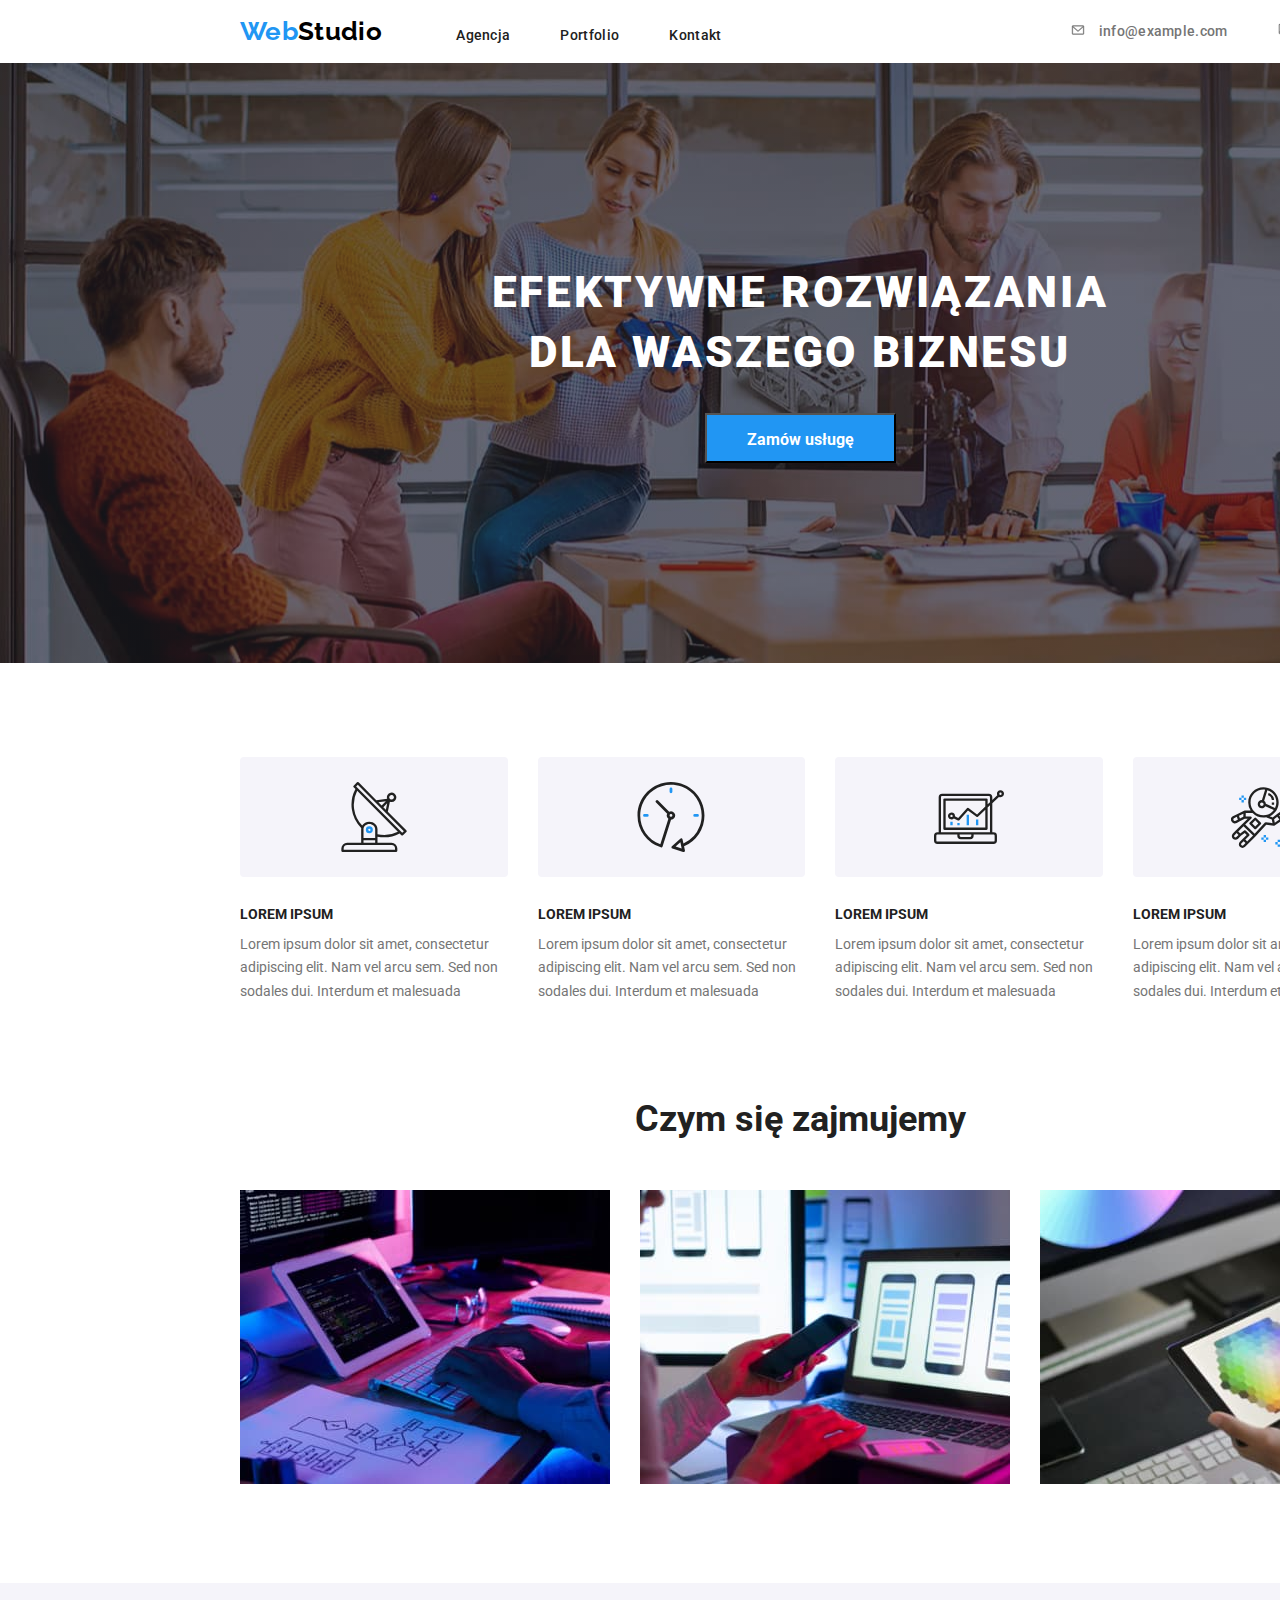
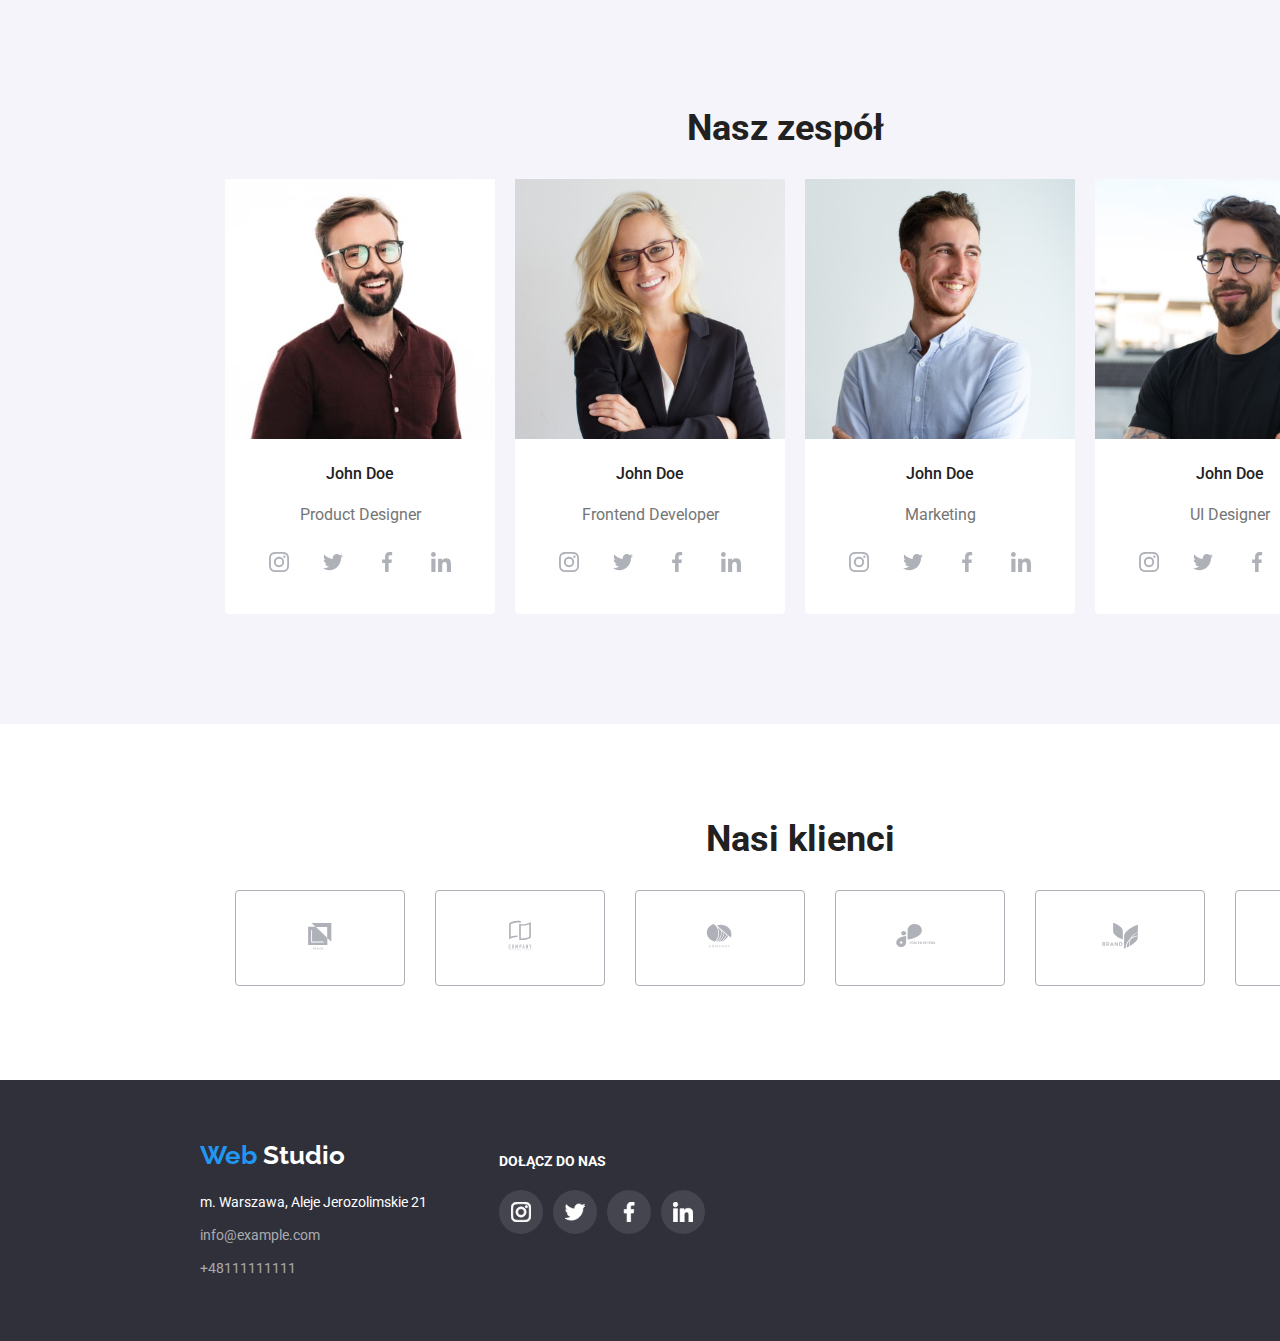
==== index.html @ 08307ac2 "feat: init" ====
<!DOCTYPE html>
<html lang="en">
  <head>
    <meta charset="UTF-8" />
    <meta http-equiv="X-UA-Compatible" content="IE=edge" />
    <meta name="viewport" content="width=device-width, initial-scale=1.0" />
    <title>Main Page</title>
    <link rel="stylesheet" href="./css/modern-normalize.css" />
    <link rel="preconnect" href="https://fonts.googleapis.com" />
    <link rel="preconnect" href="https://fonts.gstatic.com" crossorigin />
    <link
      href="https://fonts.googleapis.com/css2?family=Raleway:wght@700&family=Roboto:wght@400;500;700;900&display=swap"
      rel="stylesheet"
    />
    <link href="./css/styles.css" rel="stylesheet" />
  </head>
  <body>
    <header>
      <div class="container">
        <nav class="menu">
          <ul class="menu-nav">
            <li>
              <a class="logo" href=""><span class="web">Web</span>Studio</a>
              <a class="nav" href="./index.html">Agencja</a>
            </li>
            <li>
              <a class="nav" href="./portfolio.html">Portfolio</a>
            </li>
            <li>
              <a class="nav" href="">Kontakt</a>
            </li>
          </ul>

          <ul class="kont-mail">
            <li>
              <a class="kontakt-header" href="mailto:info@example.com">
                <svg class="envelope-icon" width="16px" height="12px">
                  <use href="images/icons.svg#icon-envelope"></use>
                </svg>
                info@example.com</a
              >
            </li>
            <li>
              <a class="kontakt-header" href="tel:+48111111111">
                <svg class="smartphone-icon" width="10px" height="16px">
                  <use href="images/icons.svg#icon-smartphone"></use>
                </svg>
                +48111111111</a
              >
            </li>
          </ul>
        </nav>
      </div>
    </header>
    <main>
      <section class="background-index">
        <div class="container">
          <h1 class="h1">EFEKTYWNE ROZWIĄZANIA DLA WASZEGO BIZNESU</h1>
          <button class="button-index" type="button">Zamów usługę</button>
        </div>
      </section>

      <div class="container">
        <section class="section">
          <ul class="text-lorem">
            <li>
              <div class="background-icons-index">
                <svg class="icon-antenna" width="70px" height="70px">
                  <use href="images/icons.svg#icon-antenna-1"></use>
                </svg>
              </div>
              <h4 class="name-index">LOREM IPSUM</h4>
              <p class="text-index">
                Lorem ipsum dolor sit amet, consectetur adipiscing elit. Nam vel
                arcu sem. Sed non sodales dui. Interdum et malesuada
              </p>
            </li>

            <li>
              <div class="background-icons-index">
                <svg class="icon-clock" width="70px" height="70px">
                  <use href="images/icons.svg#icon-clock-1"></use>
                </svg>
              </div>
              <h4 class="name-index">LOREM IPSUM</h4>
              <p class="text-index">
                Lorem ipsum dolor sit amet, consectetur adipiscing elit. Nam vel
                arcu sem. Sed non sodales dui. Interdum et malesuada
              </p>
            </li>

            <li>
              <div class="background-icons-index">
                <svg class="icon-diagram" width="70px" height="70px">
                  <use href="images/icons.svg#icon-diagram-1"></use>
                </svg>
              </div>
              <h4 class="name-index">LOREM IPSUM</h4>
              <p class="text-index">
                Lorem ipsum dolor sit amet, consectetur adipiscing elit. Nam vel
                arcu sem. Sed non sodales dui. Interdum et malesuada
              </p>
            </li>

            <li>
              <div class="background-icons-index">
                <svg class="astronaut" width="70px" height="70px">
                  <use href="images/icons.svg#icon-astronaut-1"></use>
                </svg>
              </div>
              <h4 class="name-index">LOREM IPSUM</h4>
              <p class="text-index">
                Lorem ipsum dolor sit amet, consectetur adipiscing elit. Nam vel
                arcu sem. Sed non sodales dui. Interdum et malesuada
              </p>
            </li>
          </ul>
        </section>
      </div>

      <div class="container">
        <h2 class="descripition-index">Czym się zajmujemy</h2>
        <ul class="images-profil">
          <li>
            <img
              width="370"
              height="294"
              src="images/img1.jpg"
              alt="picture of a computer"
            />
          </li>
          <li>
            <img width="370" height="294" src="images/box2.jpg" alt="telefon" />
          </li>
          <li>
            <img width="370" height="294" src="images/box3.jpg" alt="tablet" />
          </li>
        </ul>
      </div>

      <div class="team">
        <div class="container">
          <h2 class="descripition-index-team">Nasz zespół</h2>
          <ul class="images-team-4">
            <li class="backgrund-image-team">
              <img
                width="270"
                height="260"
                src="images/teamcard1.jpg"
                alt="Man with glasses"
              />

              <h4 class="team-image">John Doe</h4>
              <p class="position-index">Product Designer</p>
              <ul class="icons-team-index">
                <li class="team-icons-four">
                  <svg class="icon-color" width="20px" height="20px">
                    <use href="images/icons.svg#icon-instagram-2"></use>
                  </svg>
                </li>
                <li class="team-icons-four">
                  <svg class="icon-color" width="20px" height="20px">
                    <use href="images/icons.svg#icon-twitter-1"></use>
                  </svg>
                </li>
                <li class="team-icons-four">
                  <svg class="icon-color" width="20px" height="20px">
                    <use href="images/icons.svg#icon-facebook-1"></use>
                  </svg>
                </li>
                <li class="team-icons-four">
                  <svg class="icon-color" width="20px" height="20px">
                    <use href="images/icons.svg#icon-linkedin-1"></use>
                  </svg>
                </li>
              </ul>
            </li>
            <li class="backgrund-image-team">
              <img
                width="270"
                height="260"
                src="images/teamcard2.jpg"
                alt="Women with glasses"
              />

              <h4 class="team-image">John Doe</h4>
              <p class="position-index">Frontend Developer</p>
              <ul class="icons-team-index">
                <li class="team-icons-four">
                  <svg class="icon-color" width="20px" height="20px">
                    <use href="images/icons.svg#icon-instagram-2"></use>
                  </svg>
                </li>
                <li class="team-icons-four">
                  <svg class="icon-color" width="20px" height="20px">
                    <use href="images/icons.svg#icon-twitter-1"></use>
                  </svg>
                </li>
                <li class="team-icons-four">
                  <svg class="icon-color" width="20px" height="20px">
                    <use href="images/icons.svg#icon-facebook-1"></use>
                  </svg>
                </li>
                <li class="team-icons-four">
                  <svg class="icon-color" width="20px" height="20px">
                    <use href="images/icons.svg#icon-linkedin-1"></use>
                  </svg>
                </li>
              </ul>
            </li>
            <li class="backgrund-image-team">
              <img
                width="270"
                height="260"
                src="images/teamcard3.jpg"
                alt="smiling man"
              />

              <h4 class="team-image">John Doe</h4>
              <p class="position-index">Marketing</p>
              <ul class="icons-team-index">
                <li class="team-icons-four">
                  <svg class="icon-color" width="20px" height="20px">
                    <use href="images/icons.svg#icon-instagram-2"></use>
                  </svg>
                </li>
                <li class="team-icons-four">
                  <svg class="icon-color" width="20px" height="20px">
                    <use href="images/icons.svg#icon-twitter-1"></use>
                  </svg>
                </li>
                <li class="team-icons-four">
                  <svg class="icon-color" width="20px" height="20px">
                    <use href="images/icons.svg#icon-facebook-1"></use>
                  </svg>
                </li>
                <li class="team-icons-four">
                  <svg class="icon-color" width="20px" height="20px">
                    <use href="images/icons.svg#icon-linkedin-1"></use>
                  </svg>
                </li>
              </ul>
            </li>
            <li class="backgrund-image-team">
              <img
                width="270"
                height="260"
                src="images/teamcard4.jpg"
                alt="Man with glasses"
              />

              <h4 class="team-image">John Doe</h4>
              <p class="position-index">UI Designer</p>
              <ul class="icons-team-index">
                <li class="team-icons-four">
                  <svg class="icon-color" width="20px" height="20px">
                    <use href="images/icons.svg#icon-instagram-2"></use>
                  </svg>
                </li>
                <li class="team-icons-four">
                  <svg class="icon-color" width="20px" height="20px">
                    <use href="images/icons.svg#icon-twitter-1"></use>
                  </svg>
                </li>
                <li class="team-icons-four">
                  <svg class="icon-color" width="20px" height="20px">
                    <use href="images/icons.svg#icon-facebook-1"></use>
                  </svg>
                </li>
                <li class="team-icons-four">
                  <svg class="icon-color" width="20px" height="20px">
                    <use href="images/icons.svg#icon-linkedin-1"></use>
                  </svg>
                </li>
              </ul>
            </li>
          </ul>
        </div>
      </div>
      <div class="customers">
        <div class="container">
          <h2 class="description-customers-index">Nasi klienci</h2>
          <ul class="icons-customers">
            <li class="client-logo-index">
              <svg class="icons-logo" width="106px" height="60px">
                <use href="images/icons.svg#icon-logo"></use>
              </svg>
            </li>
            <li class="client-logo-index">
              <svg class="icons-logo" width="106px" height="60px">
                <use href="images/icons.svg#icon-logo-1"></use>
              </svg>
            </li>
            <li class="client-logo-index">
              <svg class="icons-logo" width="106px" height="60px">
                <use href="images/icons.svg#icon-logo-2"></use>
              </svg>
            </li>
            <li class="client-logo-index">
              <svg class="icons-logo" width="106px" height="60px">
                <use href="images/icons.svg#icon-logo-3"></use>
              </svg>
            </li>
            <li class="client-logo-index">
              <svg class="icons-logo" width="106px" height="60px">
                <use href="images/icons.svg#icon-logo-4"></use>
              </svg>
            </li>
            <li class="client-logo-index">
              <svg class="icons-logo" width="106px" height="60px">
                <use href="images/icons.svg#icon-logo-5"></use>
              </svg>
            </li>
          </ul>
        </div>
      </div>
    </main>
    <footer class="background-footer">
      <div class="container">
        <div class="addres-social-footer">
          <div class="logo-address-footer">
            <a class="logo-footer" href=""
              ><span class="web">Web</span>
              <span class="studio-footer">Studio</span></a
            >
            <div class="adress-kontakt-footer">
              <adress class="adress-footer">
                m. Warszawa, Aleje Jerozolimskie 21
              </adress>
              <p class="footer-mail-index">
                <a class="kontakt-footer" href="mailto:info@example.com"
                  >info@example.com
                </a>
              </p>
              <p class="footer-tel-index">
                <a class="kontakt-footer" href="tel:+48111111111">
                  +48111111111</a
                >
              </p>
            </div>
          </div>
          <div class="socjal">
            <a class="socjal-title"> DOŁĄCZ DO NAS</a>
            <ul class="icons-group-footer">
              <li class="icons-list-footer">
                <svg class="icon-instagram-socjal" width="20px" height="20px">
                  <use href="images/icons.svg#icon-instagram-2"></use>
                </svg>
              </li>
              <li class="icons-list-footer">
                <svg class="icon-twitter-footer" width="20px" height="20px">
                  <use href="images/icons.svg#icon-twitter-1"></use>
                </svg>
              </li>
              <li class="icons-list-footer">
                <svg class="icon-facebook-footer" width="20px" height="20px">
                  <use href="images/icons.svg#icon-facebook-1"></use>
                </svg>
              </li>
              <li class="icons-list-footer">
                <svg class="icon-linkedin-footer" width="20px" height="20px">
                  <use href="images/icons.svg#icon-linkedin-1"></use>
                </svg>
              </li>
            </ul>
          </div>
        </div>
      </div>
    </footer>
  </body>
</html>
---- css/styles.css ----
:root {
  --border-style: "Roboto", sanf-serif;
  --color-header: #2196f3;
  --color-1: #212121;
}
body {
  font-family: var(--border-style);
  color: var(--color-1);
  font-style: normal;
  text-decoration: none;
  width: 1600px;
}
ul {
  list-style-type: none;
}
a {
  text-decoration: none;
}

.button-portfolio {
  cursor: pointer;
  font-weight: 500;
  font-size: 16px;
  line-height: 1.63;
  background: #f5f4fa;
  border-radius: 4px;
  border: #f5f4fa;
  margin-bottom: 25.5px;
  padding: 4px 16px 4px 16px;
}
.button-portfolio:hover,
.button-portfolio:focus {
  background: #2196f3;
  color: #ffffff;
  box-shadow: 0px 4px 4px 0px #00000040;
}
.portfolio-project-list:hover {
  box-shadow: 0px 4px 4px 0px #00000040;
}
.name-image {
  font-weight: 700;
  font-size: 18px;
  line-height: 2;
  letter-spacing: 0.06em;
  margin: 0 0 4px 0;
}
.text-portfolio {
  font-weight: 400;
  font-size: 16px;
  line-height: 1.88;
  letter-spacing: 0.03em;
  color: #757575;
  margin: 0 0 20px 0;
}
.logo {
  color: #000000;
  font-family: "Raleway";
  font-weight: 700;
  font-size: 26px;
  line-height: 1.19;
  margin-right: 70px;
}
.logo-portfolio {
  color: #000000;
  font-family: "Raleway";
  font-weight: 700;
  font-size: 26px;
  line-height: 1.19;
  margin-right: 70px;
}
.web {
  color: #2196f3;
}
.nav-portfolio {
  color: var(--color-1);
  font-weight: 500;
  font-size: 14px;
  line-height: 1.14;
}
.nav-portfolio:hover,
.nav-portfolio:focus {
  color: #2196f3;
}
.nav {
  color: var(--color-1);
  font-weight: 500;
  font-size: 14px;
  line-height: 1.14;
}
.nav:hover,
.nav:focus {
  color: #2196f3;
}

.kontakt-header {
  font-weight: 500;
  font-size: 14px;
  line-height: 1.14;
  letter-spacing: 0.02em;
  color: #757575;
}
.kontakt-header:hover,
.kontakt-header:focus {
  color: #2196f3;
}
.kontakt-header:hover .envelope-icon,
.kontakt-header:focus .envelope-icon,
.kontakt-header:hover .smartphone-icon,
.kontakt-header:focus .smartphone-icon {
  fill: #2196f3;
  stroke: #2196f3;
}

.background-index {
  background: #2f303a;
  padding: 200px 452px 200px 452px;
  text-align: center;
  background-image: linear-gradient(
      rgba(47, 48, 58, 0.4),
      rgba(47, 48, 58, 0.4)
    ),
    url("../images/header-index.jpg");
}

.h1 {
  font-weight: 900;
  font-size: 44px;
  line-height: 1.36;
  color: #ffffff;
  letter-spacing: 0.06em;
  text-align: center;
  text-transform: uppercase;
  max-width: 696px;
  margin: 0 0 30px 0;
}
.button {
  border: none;
  border-radius: 4px;
}
.button-index {
  font-weight: 700;
  font-size: 16px;
  line-height: 1.88;
  color: #ffffff;
  background: #2196f3;
  max-width: 200px;
  height: 50px;
  padding: 10px 40px;
}
.name-index {
  font-weight: 700;
  font-size: 14px;
  line-height: 1.14;
  margin: 0 0 10px 0;
}
.text-index {
  font-weight: 400;
  font-size: 14px;
  line-height: 1.71;
  color: #757575;
  margin: 0;
}

.descripition-index {
  font-weight: 700;
  font-size: 36px;
  line-height: 1.17;
  text-align: center;
  margin: 0 0 50px 0;
}
.descripition-index-team,
.description-customers-index {
  font-weight: 700;
  font-size: 36px;
  line-height: 1.17;
  text-align: center;
}
.team-image {
  font-weight: 500;
  font-size: 16px;
  line-height: 1.19;
  text-align: center;
}
.team {
  background: #f5f4fa;
  padding-top: 94px;
  padding-bottom: 94px;
  padding-right: 30px;
  margin-top: 94px;
}

.position-index {
  font-weight: 400;
  font-size: 16px;
  line-height: 1.19;
  color: #757575;
  text-align: center;
}

.background-footer {
  background: #2f303a;
  padding-top: 60px;
  padding-bottom: 60px;
}
.logo-footer {
  font-family: "Raleway";
  font-weight: 700;
  font-size: 26px;
  line-height: 1.19;
  padding-top: 60px;
}
.studio-footer {
  color: #ffffff;
}
.adress-kontakt-footer {
  font-weight: 400;
  font-size: 14px;
  line-height: 1.71;
  padding-top: 20px;
}
.adress-footer {
  color: #ffffff;
}
.kontakt-footer {
  color: rgba(255, 255, 255, 0.6);
}
.kontakt-footer:hover,
.kontakt-footer:focus {
  color: #2196f3;
}
.footer-portfolio-mail {
  margin: 9px 0;
}
.footer-portfolio-tel {
  margin: 0;
}
.container {
  max-width: 1200px;
  margin: 0 auto;
}
.menu {
  display: flex;
  align-items: center;
  justify-content: space-between;
  letter-spacing: 0.02em;
}
.menu-nav {
  display: flex;
  align-items: baseline;
  justify-content: flex-start;
  gap: 50px;
}
.menu-nav-portfolio {
  display: flex;
  align-items: baseline;
  justify-content: flex-start;
  gap: 30px;
}
.kont-mail {
  display: flex;
  gap: 50px;
  align-items: center;
  justify-content: flex-end;
}
.kont-mail-portfolio {
  display: flex;
  gap: 37px;
  align-items: center;
  justify-content: flex-end;
}
.text-lorem {
  display: flex;
  gap: 30px;
  margin: 0;
}
.background-icons-index {
  background: #f5f4fa;
  border-radius: 4px;
  height: 120px;
  display: flex;
  align-items: center;
  justify-content: center;
  margin-bottom: 30px;
}
.icon-antenna {
  display: block;
  margin: auto;
}

.images-profil {
  display: flex;
  gap: 30px;
  margin: 0;
}
.web-nav-portfolio {
  border-bottom: 1px solid #ececec;
  box-shadow: 0px 4px 4px 0px #00000040;
  align-items: stretch;
  padding-left: 9%;
  padding-right: 18%;
}

.button-nav-port {
  padding-right: 32%;
  padding-left: 32%;
}
.buttons-port {
  display: flex;
  justify-content: center;
  gap: 6px;
}
.image-project-port {
  max-width: 1200px;
}
.image-portfolio {
  display: flex;
  flex-wrap: wrap;
  text-align: center;
  gap: 22px;
}
.section {
  padding-top: 94px;
  padding-bottom: 94px;
}
.images-team-4 {
  display: flex;
  gap: 20px;
}
.backgrund-image-team {
  background: #ffffff;
  border-radius: 0px 0px 4px 4px;
}
.figure-portfolio {
  margin: 0;
  border-right: 1px solid #eee;
  border-bottom: 1px solid #eee;
  border-left: 1px solid #eee;
  padding-right: 18px;
  padding-top: 19px;
  padding-left: 18px;
  text-align: left;
}
.portfolio-image-size {
  height: 404px;
}
.footer-mail-index {
  margin: 9px 0;
}
.footer-tel-index {
  margin: 0;
}
.portfolio-images-projects {
  display: block;
  max-width: 100%;
}
.icons-customers {
  display: flex;
}
.client-logo-index {
  border: 1px solid #afb1b8;
  border-radius: 4px;
  padding: 15px 31px;
}
.client-logo-index:hover {
  border: 1px solid #2196f3;
  cursor: pointer;
  color: #2196f3;
}
.client-logo-index:hover .icons-logo {
  fill: #2196f3;
}

.envelope-icon,
.smartphone-icon {
  margin-right: 10px;
  fill: #757575;
  stroke: #757575;
}

.icons-group-footer {
  display: flex;
  gap: 10px;
  justify-content: center;
  margin-top: 20px;
  padding: 0;
}
.icons-list-footer {
  width: 44px;
  height: 44px;
  border-radius: 50%;
  background-color: rgba(255, 255, 255, 0.1);
}
.icons-list-footer:hover {
  background-color: #2196f3;
}
.icon-instagram-socjal,
.icon-twitter-footer,
.icon-facebook-footer,
.icon-linkedin-footer {
  fill: #ffffff;
  margin: 12px;
  stroke: #ffffff;
}
.icons-team-index {
  display: flex;
  gap: 10px;
  justify-content: center;
  padding: 0;
  margin-bottom: 30px;
}
.team-icons-four {
  width: 44px;
  height: 44px;
  border-radius: 50%;
}

.icon-color {
  fill: #afb1b8;
  margin: 27.27%;
}
.team-icons-four:hover,
.team-icons-four:focus {
  stroke: #ffffff;
  cursor: pointer;
  background-color: #2196f3;
  fill: #ffffff;
  stroke: #ffffff;
}
.team-icons-four:hover .icon-color {
  fill: #ffffff;
}

.icons-customers {
  display: flex;
  align-items: center;
  justify-content: center;
  gap: 30px;
  margin: 0;
}

.customers {
  margin-top: 94px;
  margin-bottom: 94px;
}
.socjal-title {
  color: #ffffff;
  font-weight: 700;
  font-size: 14px;
  line-height: 1.14;
  padding-top: 72px;
}
.socjal {
  height: 80px;
  width: 206px;
  margin-top: 12px;
}
.addres-social-footer {
  display: flex;
  gap: 72px;
}
.icons-logo {
  fill: #afb1b8;
}
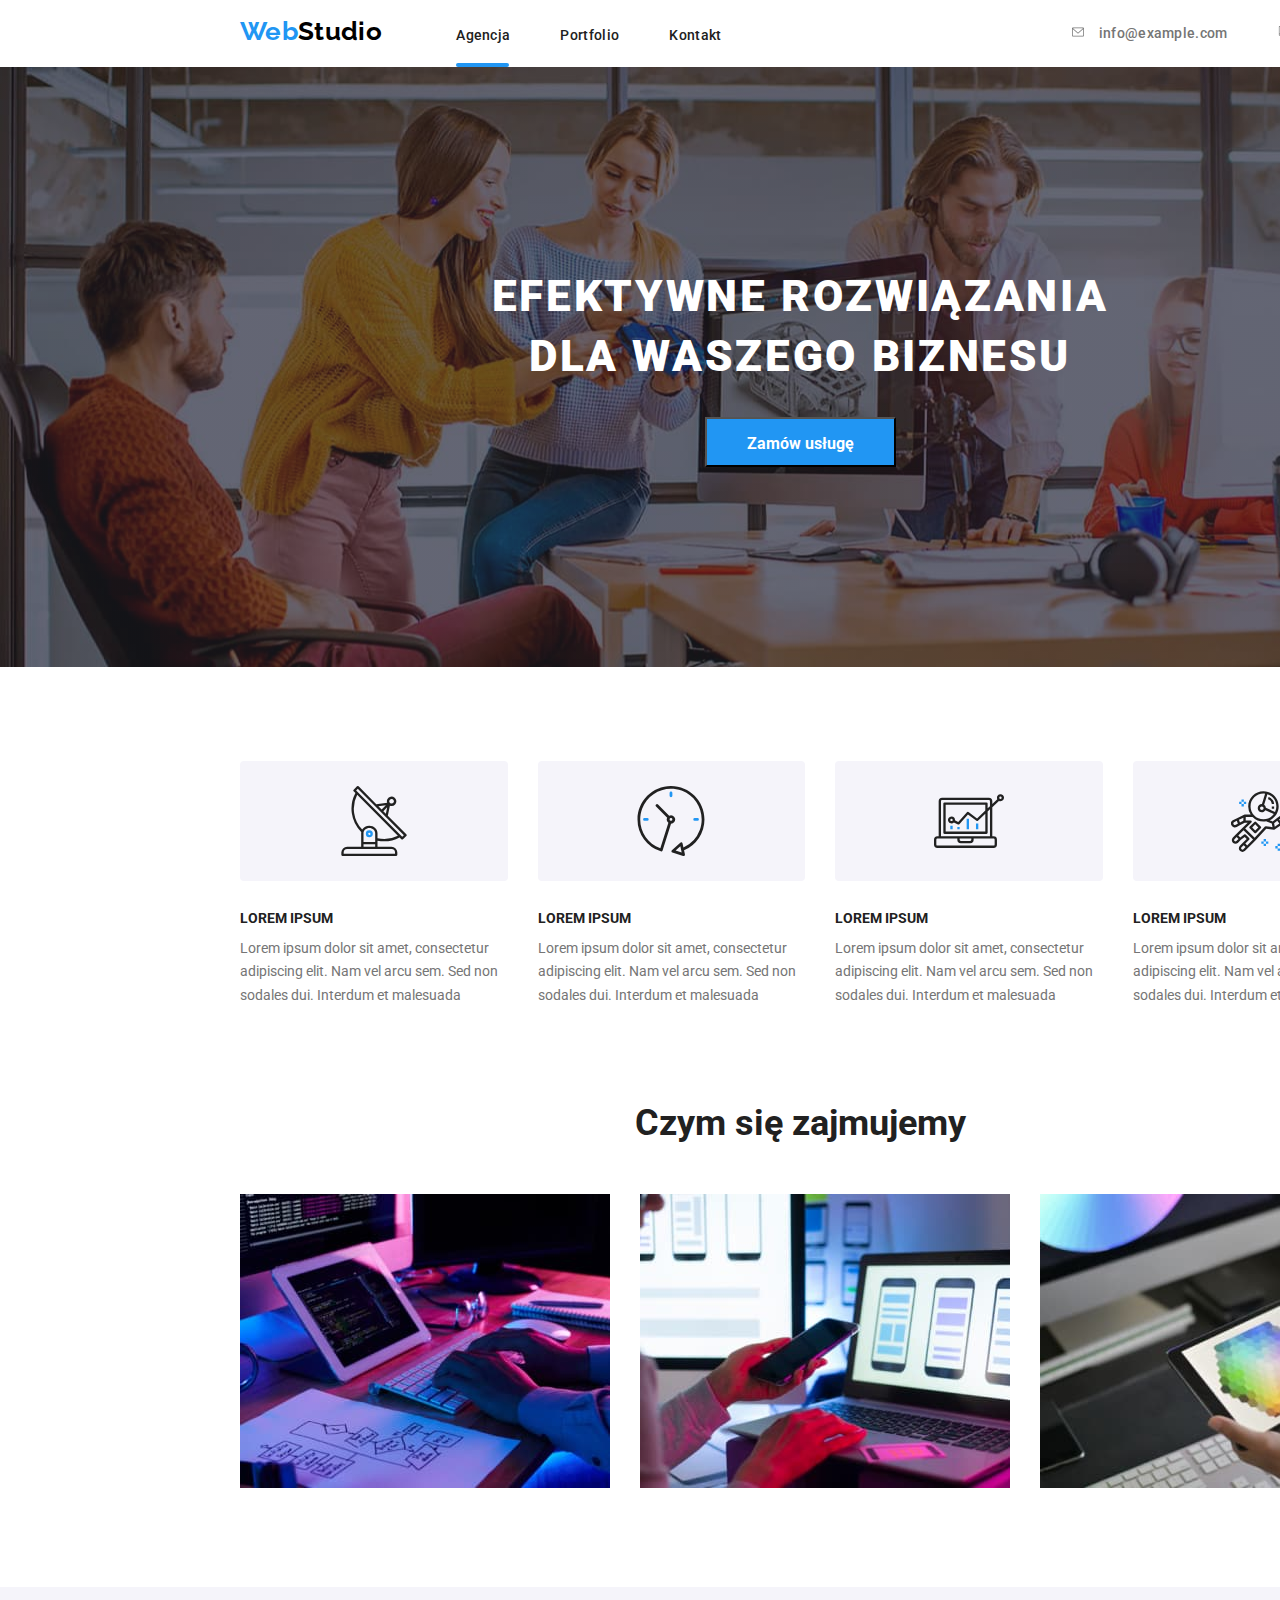
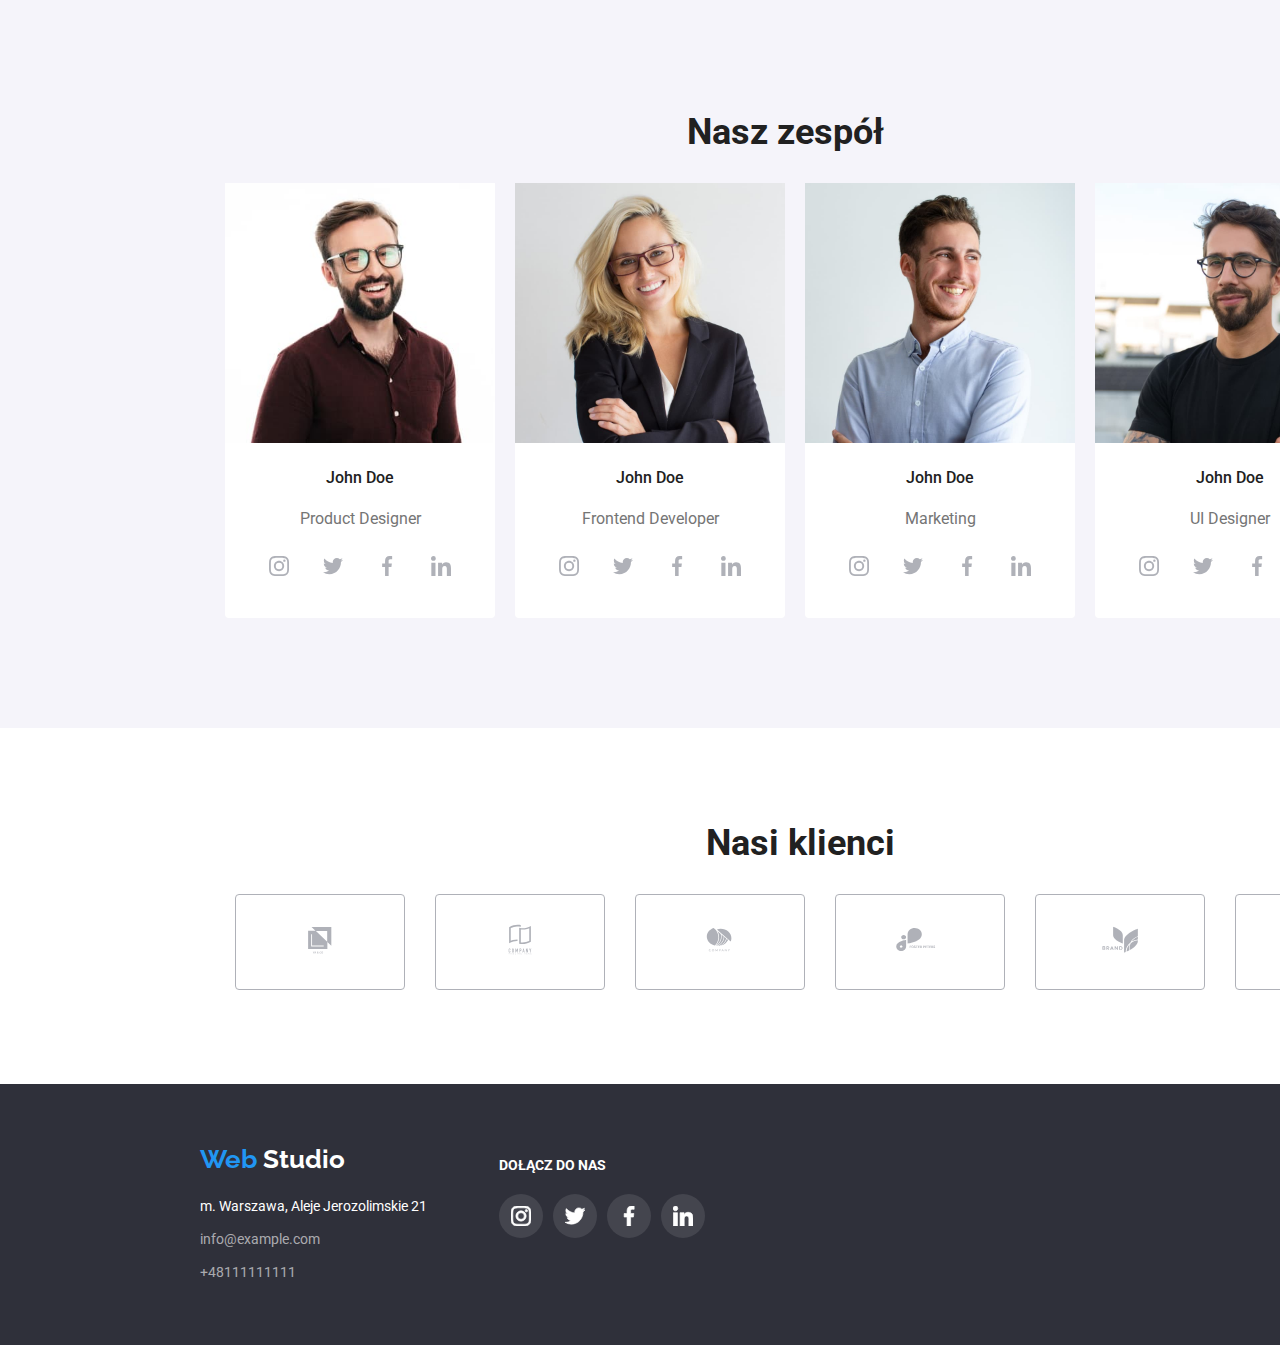
==== commit 5ed22a33: "5" ====
--- a/index.html
+++ b/index.html
@@ -22,6 +22,7 @@
             <li>
               <a class="logo" href=""><span class="web">Web</span>Studio</a>
               <a class="nav" href="./index.html">Agencja</a>
+              <div class="active-link"></div>
             </li>
             <li>
               <a class="nav" href="./portfolio.html">Portfolio</a>
@@ -56,7 +57,9 @@
       <section class="background-index">
         <div class="container">
           <h1 class="h1">EFEKTYWNE ROZWIĄZANIA DLA WASZEGO BIZNESU</h1>
-          <button class="button-index" type="button">Zamów usługę</button>
+          <button class="button-index" type="button" data-modal-open>
+            Zamów usługę
+          </button>
         </div>
       </section>
 
@@ -367,5 +370,11 @@
         </div>
       </div>
     </footer>
+    <div class="backdrop is-hidden" data-modal>
+      <div class="modal-window">
+        <button type="button" class="button-close" data-modal-close>x</button>
+      </div>
+    </div>
+    <script src="js/modal.js"></script>
   </body>
 </html>
--- a/css/styles.css
+++ b/css/styles.css
@@ -87,9 +87,37 @@
   font-size: 14px;
   line-height: 1.14;
 }
+
 .nav:hover,
 .nav:focus {
   color: #2196f3;
+}
+.active-link {
+  position: relative;
+  top: 16px;
+  left: 80%;
+}
+.active-link-portfolio {
+  position: relative;
+  top: 20px;
+  left: 298px;
+}
+
+.active-link::after {
+  content: "";
+  background: #2196f3;
+  border-radius: 2px;
+  width: 53px;
+  height: 4px;
+  display: block;
+}
+.active-link-portfolio::after {
+  content: "";
+  background: #2196f3;
+  border-radius: 2px;
+  width: 58px;
+  height: 4px;
+  display: block;
 }
 
 .kontakt-header {
@@ -300,6 +328,10 @@
   padding-right: 18%;
 }
 
+.web-nav-index {
+  margin-bottom: 111px;
+}
+
 .button-nav-port {
   padding-right: 32%;
   padding-left: 32%;
@@ -374,7 +406,6 @@
 .smartphone-icon {
   margin-right: 10px;
   fill: #757575;
-  stroke: #757575;
 }
 
 .icons-group-footer {
@@ -461,3 +492,49 @@
 .icons-logo {
   fill: #afb1b8;
 }
+.backdrop {
+  display: flex;
+  align-items: center;
+  position: fixed;
+  width: 1600px;
+  height: 100%;
+  left: 0px;
+  top: 0px;
+  background-color: rgba(0, 0, 0, 0.2);
+  transition-timing-function: cubic-bezier(0.4, 0, 0.2, 1);
+  transition-duration: 250ms;
+}
+
+.is-hidden {
+  scale: 0;
+  visibility: hidden;
+  pointer-events: none;
+  opacity: 0;
+}
+
+.modal-window {
+  width: 528px;
+  height: 581px;
+  margin-left: 536px;
+  margin-right: 536px;
+  margin-top: 221px;
+  margin-bottom: 221px;
+  background-color: #ffffff;
+  box-shadow: 0px 1px 3px rgba(0, 0, 0, 0.12), 0px 1px 1px rgba(0, 0, 0, 0.14),
+    0px 2px 1px rgba(0, 0, 0, 0.2);
+  border-radius: 4px;
+  scale: 1.25;
+  transition: scale 250ms;
+}
+
+.button-close {
+  position: relative;
+  top: 8px;
+  left: 90%;
+  width: 30px;
+  height: 30px;
+  background: #ffffff;
+  border: 1px solid rgba(0, 0, 0, 0.1);
+  cursor: pointer;
+  border-radius: 25px;
+}
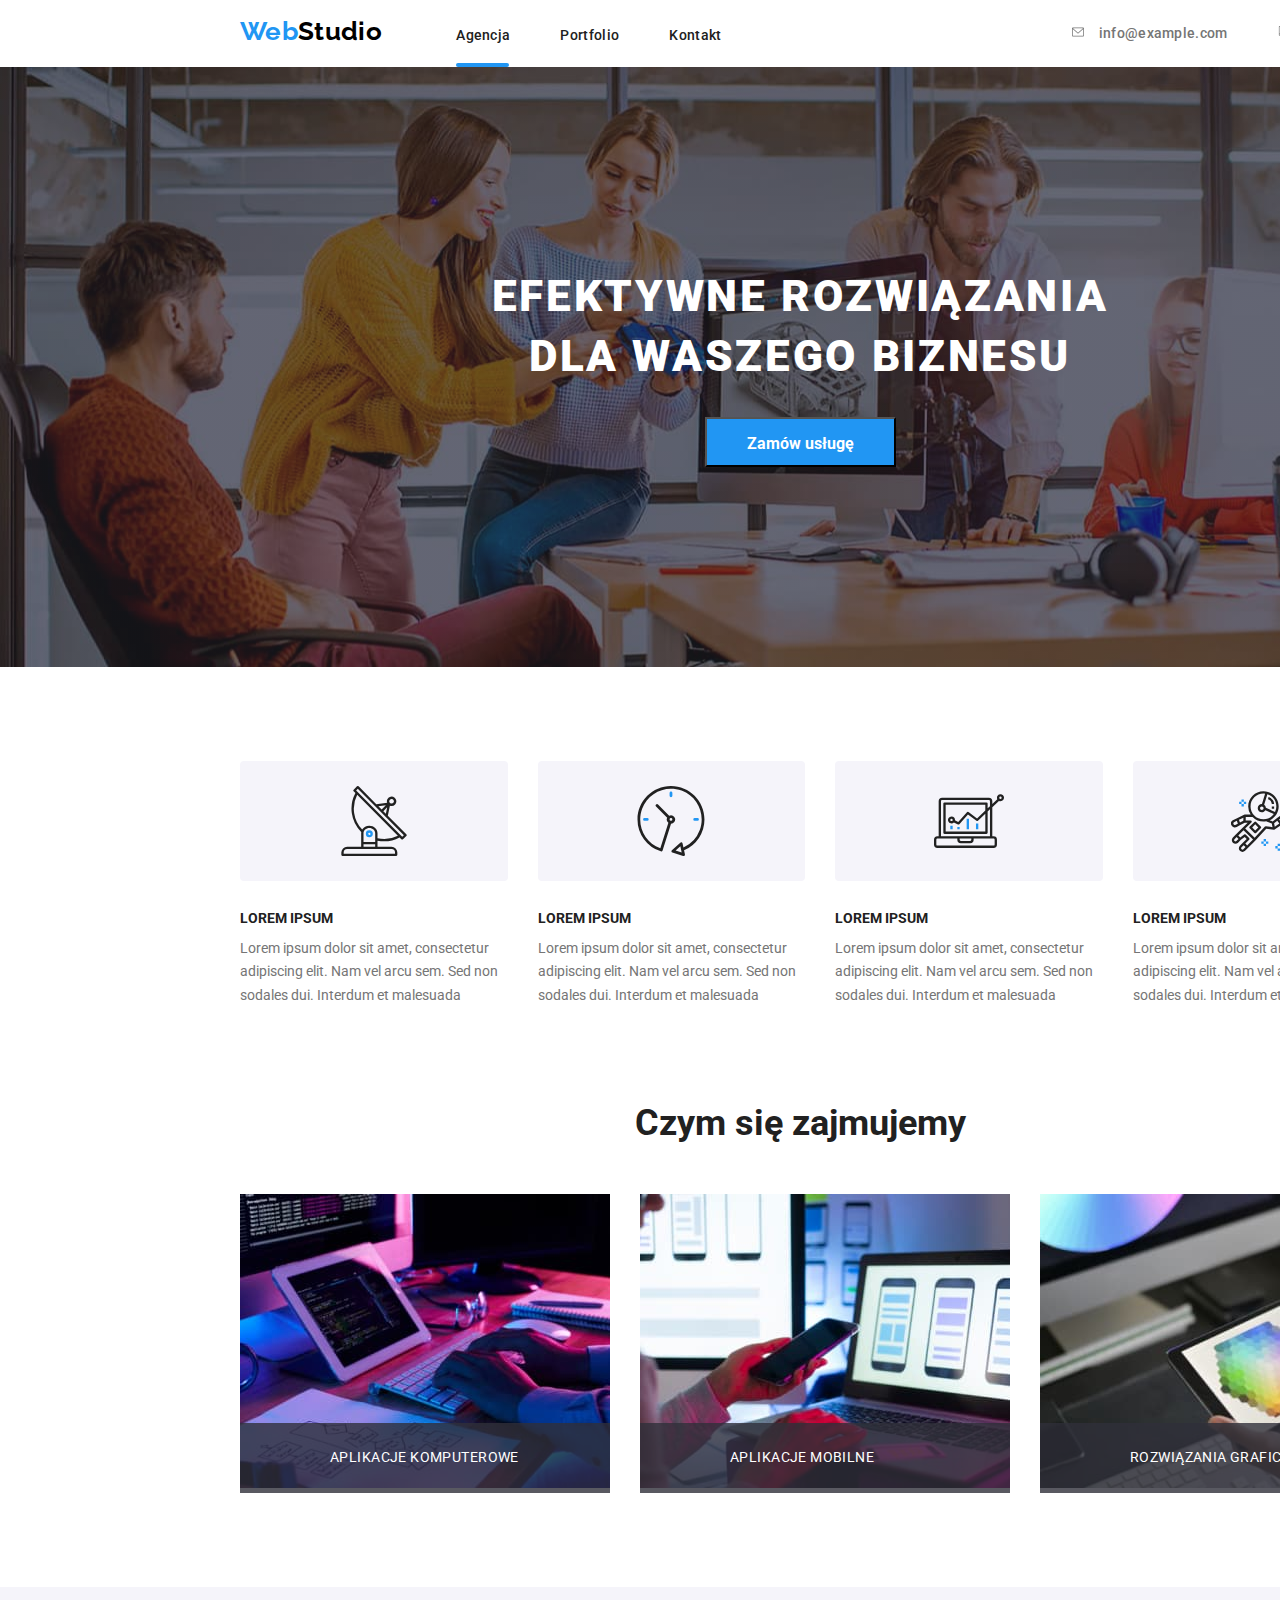
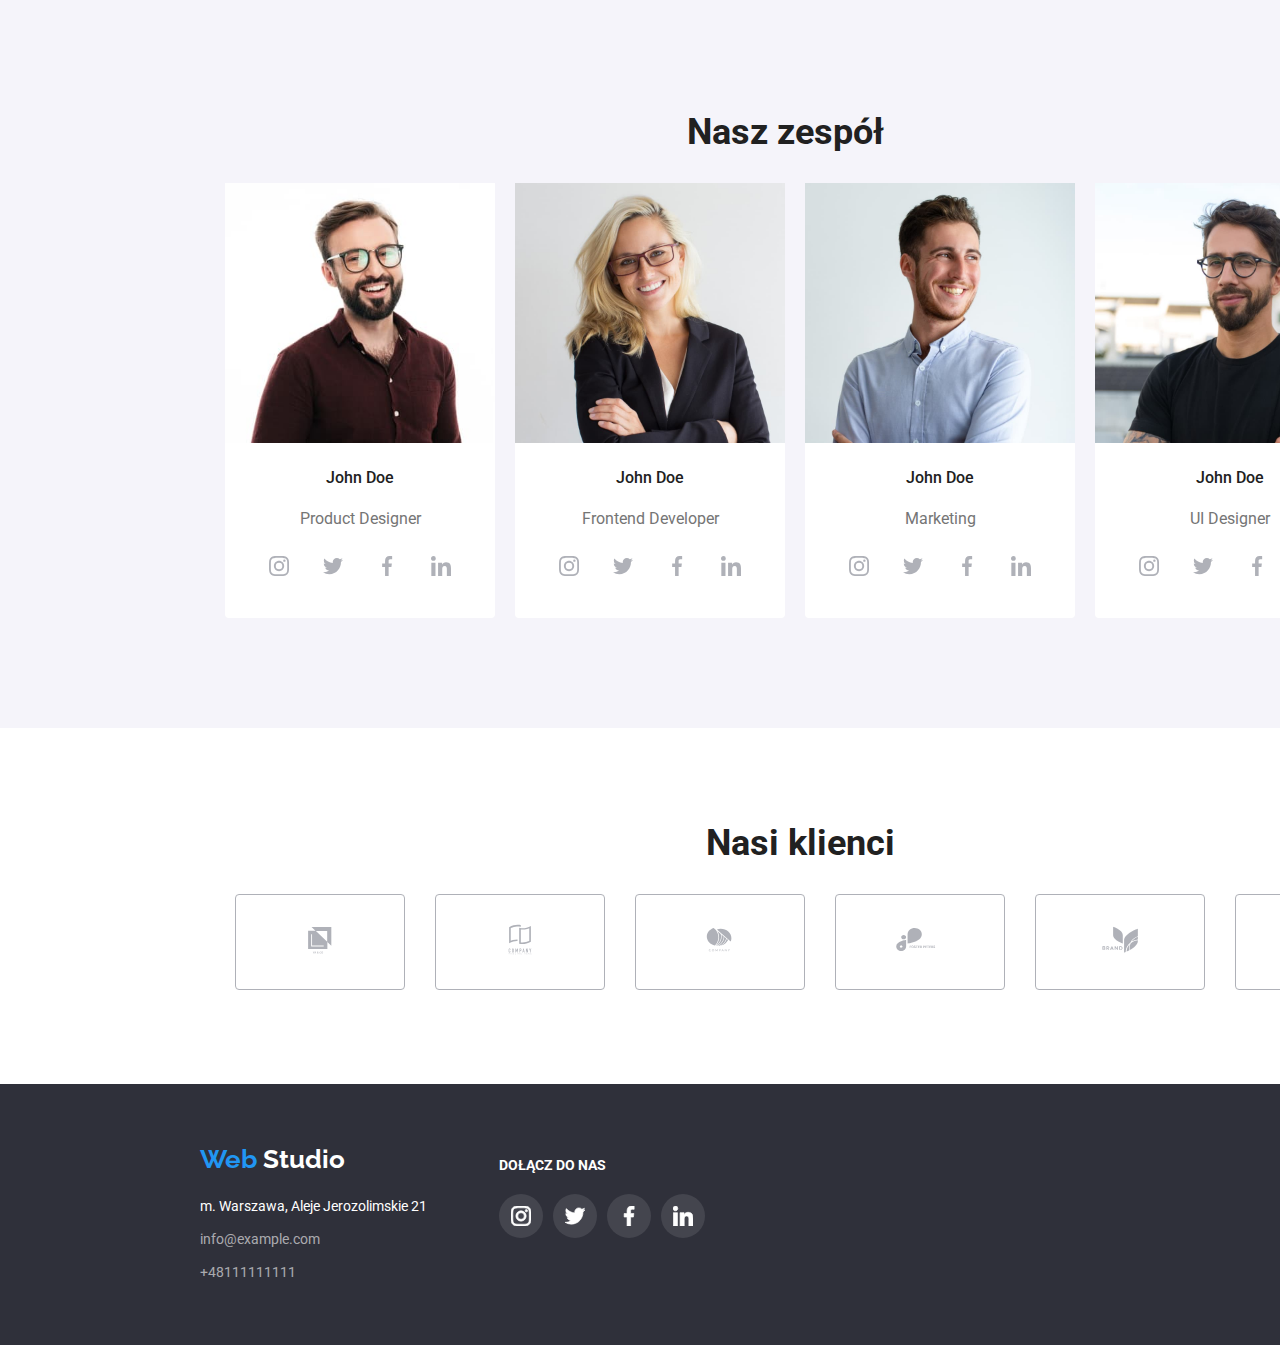
==== commit ceaf069a: "end" ====
--- a/index.html
+++ b/index.html
@@ -124,19 +124,22 @@
       <div class="container">
         <h2 class="descripition-index">Czym się zajmujemy</h2>
         <ul class="images-profil">
-          <li>
+          <li class="image-label">
             <img
               width="370"
               height="294"
               src="images/img1.jpg"
               alt="picture of a computer"
             />
+            <p class="label-index">Aplikacje komputerowe</p>
           </li>
-          <li>
+          <li class="image-label">
             <img width="370" height="294" src="images/box2.jpg" alt="telefon" />
+            <p class="label-index">Aplikacje mobilne</p>
           </li>
-          <li>
+          <li class="image-label">
             <img width="370" height="294" src="images/box3.jpg" alt="tablet" />
+            <p class="label-index">Rozwiązania graficzne</p>
           </li>
         </ul>
       </div>
--- a/css/styles.css
+++ b/css/styles.css
@@ -320,6 +320,24 @@
   gap: 30px;
   margin: 0;
 }
+.image-label {
+  position: relative;
+}
+.label-index {
+  position: absolute;
+  bottom: 0;
+  margin: 0;
+  padding: 27px 90px;
+  inset: auto 0 0;
+  font-family: "Roboto";
+  font-size: 14px;
+  line-height: 1.14;
+  letter-spacing: 0.03em;
+  background-color: #2f303acc;
+  text-transform: uppercase;
+  color: #fff;
+}
+
 .web-nav-portfolio {
   border-bottom: 1px solid #ececec;
   box-shadow: 0px 4px 4px 0px #00000040;
@@ -538,3 +556,35 @@
   cursor: pointer;
   border-radius: 25px;
 }
+.hover-overlay {
+  position: relative;
+  overflow: hidden;
+}
+.overlay {
+  position: absolute;
+  top: 0;
+  left: 0;
+  width: 100%;
+  height: 100%;
+  transform: translateY(100%);
+  transition: transform 250ms cubic-bezier(0.4, 0, 0.2, 1);
+  background-color: #2196f3e5;
+}
+.hover-overlay:hover .overlay {
+  transform: translateY(0);
+  cursor: pointer;
+}
+.overlay p {
+  font-family: "Roboto";
+  font-weight: 400;
+  font-size: 18px;
+  line-height: 1.55;
+  letter-spacing: 0.03em;
+  color: #ffffff;
+  padding-top: 49px;
+  padding-right: 45px;
+  padding-bottom: 49px;
+  padding-left: 24px;
+  text-align: left;
+  margin: 0;
+}
